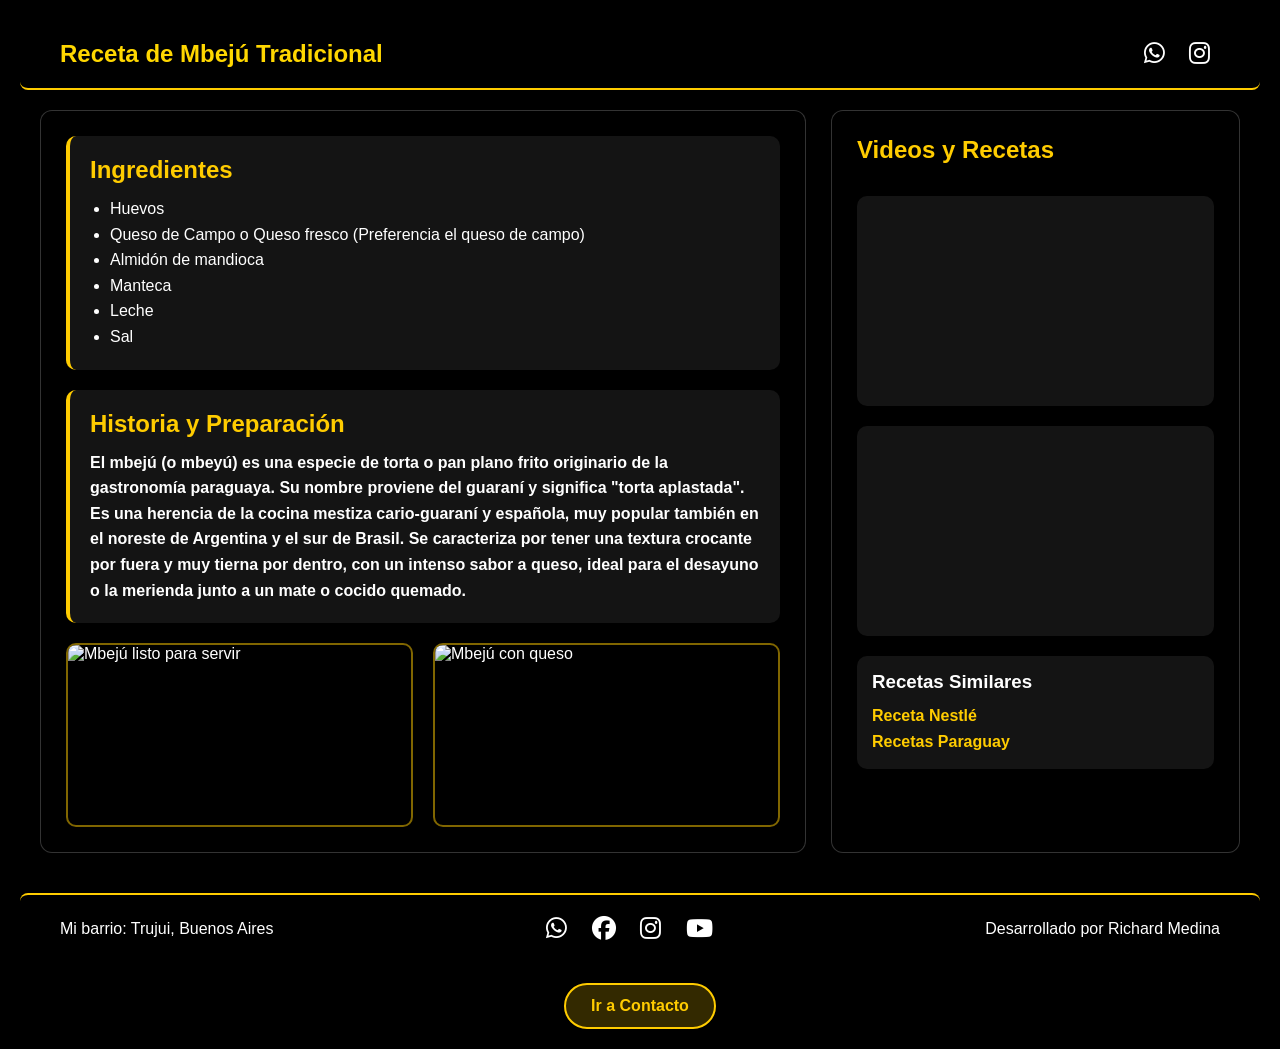
==== index.html @ 2103de2b "Add files via upload" ====
<!DOCTYPE html>
<html lang="es">
<head> 
    <meta charset="UTF-8">
    <title>mbeju</title>
    <link rel="stylesheet" href="index.css">
    <!-- Librería de íconos para los logos de redes sociales -->
    <link rel="stylesheet" href="https://cdnjs.cloudflare.com/ajax/libs/font-awesome/6.5.1/css/all.min.css">
</head>
<body>

    <!-- Video de fondo (opcional si ya lo tenías) -->
    <video autoplay muted loop id="video-fondo">
        <source src="viaje-espacial.mp4" type="video/mp4">
        Tu navegador no soporta videos de fondo.
    </video>

    <!-- Header -->
    <header>
        <h1>Receta de Mbejú Tradicional</h1>
        <div class="redes-container">
            <a href="https://wa.me/TUNUMERO" target="_blank" rel="noopener noreferrer">
                <i class="fa-brands fa-whatsapp"></i>
            </a>
            <a href="https://www.instagram.com/" target="_blank" rel="noopener noreferrer">
                <i class="fa-brands fa-instagram"></i>
            </a>
        </div>
    </header>

    <!-- CONTENEDOR PRINCIPAL (Maquetación en dos columnas: Section y Aside) -->
    <main class="contenedor-principal">
        
        <!-- COLUMNA IZQUIERDA (SECTION) -->
        <section class="contenido-receta">
            
            <div class="ingredientes">
                <h2>Ingredientes</h2>
                <ul>  
                    <li>Huevos</li>
                    <li>Queso de Campo o Queso fresco (Preferencia el queso de campo)</li>
                    <li>Almidón de mandioca</li>
                    <li>Manteca</li>
                    <li>Leche</li>
                    <li>Sal</li>
                </ul>
            </div>

            <div class="preparacion">
                <h2>Historia y Preparación</h2>
                <p><strong>El mbejú (o mbeyú) es una especie de torta o pan plano frito originario de la gastronomía paraguaya. Su nombre proviene del guaraní y significa "torta aplastada". Es una herencia de la cocina mestiza cario-guaraní y española, muy popular también en el noreste de Argentina y el sur de Brasil. Se caracteriza por tener una textura crocante por fuera y muy tierna por dentro, con un intenso sabor a queso, ideal para el desayuno o la merienda junto a un mate o cocido quemado.</strong></p>
            </div>

            <div class="galeria-fotos">
                <div class="foto">
                    <img src="https://upload.wikimedia.org/wikipedia/commons/thumb/3/3c/Mbeju_paraguayo.jpg/640px-Mbeju_paraguayo.jpg" alt="Mbejú listo para servir">
                </div>
                <div class="foto">
                    <img src="https://www.recetasparaguay.com/base/stock/Recipe/21-image/21-image_web.jpg" alt="Mbejú con queso">
                </div>
            </div>

        </section>

        <!-- COLUMNA DERECHA (ASIDE) -->
        <aside class="barra-lateral">
            <h2>Videos y Recetas</h2>
            
            <div class="videos">
                <iframe src="https://www.youtube.com/embed/nB6UJUjea5Q?si=dw8Bte-jkmdcUxr8" title="Receta Mbejú" frameborder="0" allowfullscreen></iframe>
            </div>

            <div class="videos">
                <iframe src="https://www.google.com/maps/embed?pb=!1m18!1m12!1m3!1d210142.9764494015!2d-58.55787512187503!3d-34.61720719999999!2m3!1f0!2f0!3f0!3m2!1i1024!2i768!4f13.1!3m3!1m2!1s0x95bccb2bb207d41f%3A0xf940a8015ef0ab0d!2zTWJlecO6IENhZsOp!5e0!3m2!1ses-419!2sar!4v1790853469568!5m2!1ses-419!2sar" style="border:0;" allowfullscreen="" loading="lazy"></iframe>
            </div>

            <div class="videos">
                <h3>Recetas Similares</h3>
                <ul>
                    <li><a href="https://www.recetasnestle.com.ar/recetas/mbeju" target="_blank" rel="noopener noreferrer">Receta Nestlé</a></li>
                    <li><a href="https://www.recetasparaguay.com/articulos/leyenda-y-variedades-del-mbeju-una-tradicion-paraguaya" target="_blank" rel="noopener noreferrer">Recetas Paraguay</a></li>
                </ul>
            </div>
        </aside>

    </main>

    <!-- FOOTER -->
    <footer class="mi-footer">
        <div class="footer-mapa">
            <p>Mi barrio: Trujui, Buenos Aires</p>
        </div>
        <div class="footer-redes">
            <a href="https://wa.me/5491123698267" target="_blank" rel="noopener noreferrer">
                <i class="fa-brands fa-whatsapp"></i>
            </a>
            <a href="https://https://www.facebook.com/share/1Fbz6HufD3/" target="_blank" rel="noopener noreferrer">
                <i class="fa-brands fa-facebook"></i>
            </a>
            <a href="https://https://www.instagram.com/richard000711?obrf=aTVsbjU5Zm1kdGUw" target="_blank" rel="noopener noreferrer">
                <i class="fa-brands fa-instagram"></i>
            </a>
            <a href="https://www.youtube.com/" target="_blank" rel="noopener noreferrer">
                <i class="fa-brands fa-youtube"></i>
            </a>
        </div>
        <div class="footer-info">
            <p>Desarrollado por Richard Medina</p>
        </div>
    </footer>

    <div style="text-align: center; margin: 20px;">
        <a href="contactos.html" style="color: #ffcc00; text-decoration: none; font-weight: bold;">Ir a Contacto</a>
    </div>

</body>
</html>
---- index.css ----
/* --- ESTILOS GENERALES Y MODELO DE CAJAS --- */
* {
    box-sizing: border-box;
    margin: 0;
    padding: 0;
}

body {
    font-family: Arial, sans-serif;
    color: #ffffff; 
    background-color: #000; 
    margin: 20px;
}

/* --- VIDEO DE FONDO --- */
#video-fondo {
    position: fixed;
    right: 0;
    bottom: 0;
    min-width: 100%;
    min-height: 100%;
    z-index: -1; 
    object-fit: cover; 
}

/* --- ENCABEZADOS Y TEXTOS --- */
h1 {
    color: #ffd700; 
    cursor: pointer;
    transition: all 0.3s ease; 
    font-size: 24px;
}

h1:hover {
    color: #ffffff; 
    opacity: 0.8;   
    text-shadow: 0 0 10px rgba(255, 255, 255, 0.8); 
}

h2 {
    color: #ffcc00;
    margin-bottom: 12px;
}

ul, ol {
    line-height: 1.6;
}

a {
    color: #16a085;             
    text-decoration: none;      
    font-weight: bold;
    transition: color 0.3s ease;
}

a:hover {
    color: #e67e22;
    text-decoration: underline;
}

/* --- HEADER --- */
header {
    display: flex;
    justify-content: space-between;
    align-items: center;
    padding: 20px 40px;
    background-color: rgba(0, 0, 0, 0.7);
    border-bottom: 2px solid #ffcc00;
    border-radius: 8px;
    margin-bottom: 20px;
}

/* --- REDES SOCIALES --- */
.redes-container a, .footer-redes a {
    color: white;
    font-size: 24px;
    margin: 0 10px;
    text-decoration: none;
    transition: transform 0.3s ease, color 0.3s ease;
    display: inline-block;
}

.redes-container a:hover, .footer-redes a:hover {
    color: #ffcc00;
    transform: scale(1.2);
}

/* --- MAQUETACIÓN PRINCIPAL (SECTION + ASIDE) --- */
.contenedor-principal {
    display: flex;
    gap: 25px;
    max-width: 1200px;
    margin: 0 auto 30px auto;
}

/* Columna Izquierda (Section) */
.contenido-receta {
    flex: 2;
    display: flex;
    flex-direction: column;
    gap: 20px;
    background-color: rgba(0, 0, 0, 0.5);
    backdrop-filter: blur(6px); /* Efecto vidrio esmerilado */
    padding: 25px;
    border-radius: 12px;
    border: 1px solid rgba(255, 255, 255, 0.2);
}

.ingredientes, .preparacion {
    background-color: rgba(255, 255, 255, 0.08);
    padding: 20px;
    border-radius: 10px;
    border-left: 4px solid #ffcc00;
    transition: transform 0.3s ease, background-color 0.3s ease;
}

.ingredientes:hover, .preparacion:hover {
    transform: translateY(-5px);
    background-color: rgba(255, 255, 255, 0.14);
}

.ingredientes ul {
    padding-left: 20px;
}

.preparacion p {
    line-height: 1.6;
}

/* Galería de fotos dentro de la receta */
.galeria-fotos {
    display: flex;
    gap: 20px;
}

.foto {
    flex: 1;
    overflow: hidden;
    border-radius: 10px;
    border: 2px solid rgba(255, 204, 0, 0.5);
}

.foto img {
    width: 100%;
    height: 180px;
    object-fit: cover;
    display: block;
    transition: transform 0.4s ease;
}

.foto:hover img {
    transform: scale(1.08);
}

/* Columna Derecha (Aside) */
.barra-lateral {
    flex: 1;
    display: flex;
    flex-direction: column;
    gap: 20px;
    background-color: rgba(0, 0, 0, 0.5);
    backdrop-filter: blur(6px);
    padding: 25px;
    border-radius: 12px;
    border: 1px solid rgba(255, 255, 255, 0.2);
}

.videos {
    background-color: rgba(255, 255, 255, 0.08);
    padding: 15px;
    border-radius: 10px;
    transition: transform 0.3s ease, box-shadow 0.3s ease;
}

.videos:hover {
    transform: scale(1.02);
    box-shadow: 0 0 15px rgba(255, 204, 0, 0.4);
}

.videos iframe {
    width: 100%;
    height: 180px;
    border-radius: 8px;
    display: block;
    border: none;
}

.videos ul {
    list-style: none;
    margin-top: 10px;
    padding: 0;
}

.videos a {
    color: #ffcc00;
}

/* --- FOOTER --- */
.mi-footer {
    display: flex;
    justify-content: space-between;
    align-items: center;
    padding: 20px 40px;
    background-color: rgba(0, 0, 0, 0.85);
    border-top: 2px solid #ffcc00;
    border-radius: 8px;
    margin-top: 40px;
}

/* --- RESPONSIVE PARA CELULARES --- */
@media (max-width: 768px) {
    .contenedor-principal, .galeria-fotos, header, .mi-footer {
        flex-direction: column;
        text-align: center;
        gap: 15px;
    }
}
/* --- ANIMACIONES Y EFECTOS GRACIOSOS (@keyframes) --- */

/* 1. Animación de giro infinito tipo ventilador */
@keyframes giro-infinito {
    0% {
        transform: rotate(0deg) scale(1.3);
    }
    100% {
        transform: rotate(360deg) scale(1.3);
    }
}

/* 2. Animación de temblor / susto */
@keyframes temblor-loco {
    0%, 100% { transform: translate(0, 0) rotate(0deg); }
    25% { transform: translate(-5px, 2px) rotate(-2deg); }
    50% { transform: translate(5px, -2px) rotate(2deg); }
    75% { transform: translate(-3px, -3px) rotate(-1deg); }
}

/* 3. Animación de rebote elástico */
@keyframes salto-gracioso {
    0%, 100% { transform: translateY(0) scale(1); }
    40% { transform: translateY(-20px) scale(1.05, 0.95); }
    60% { transform: translateY(5px) scale(0.95, 1.05); }
    80% { transform: translateY(-8px) scale(1); }
}

/* --- APLICANDO LOS EFECTOS --- */

/* Redes sociales girando sin parar mientras tengas el mouse encima */
.redes-container a:hover i, .footer-redes a:hover i {
    animation: giro-infinito 0.6s linear infinite;
    color: #ffcc00;
    filter: drop-shadow(0 0 10px #ffcc00);
}

/* El título h1 "se escapa" hacia la derecha cuando intentas tocarlo */
header h1 {
    transition: transform 0.3s cubic-bezier(0.68, -0.55, 0.27, 1.55), color 0.3s ease;
}

header h1:hover {
    transform: translateX(60px) rotate(3deg);
    color: #ff4444;
    text-shadow: 0 0 15px rgba(255, 68, 68, 0.8);
}

/* Los ingredientes tiemblan como si tuvieran frío en el espacio */
.ingredientes li {
    transition: color 0.2s ease;
    cursor: pointer;
}

.ingredientes li:hover {
    animation: temblor-loco 0.3s infinite;
    color: #ffcc00;
    font-weight: bold;
}

/* Las fotos de mbejú pegan un salto tipo gelatina al pasarles el cursor */
.foto:hover {
    animation: salto-gracioso 0.6s ease;
    border-color: #ffcc00;
    box-shadow: 0 10px 25px rgba(255, 204, 0, 0.5);
}

/* El botón de contacto intenta esquivar un poco hacia arriba y cambia de color */
a[href="contactos.html"] {
    display: inline-block;
    background-color: rgba(255, 204, 0, 0.2);
    border: 2px solid #ffcc00;
    padding: 12px 25px;
    border-radius: 30px;
    color: #ffd700;
    font-weight: bold;
    text-decoration: none;
    transition: all 0.25s cubic-bezier(0.175, 0.885, 0.32, 1.275);
}

a[href="contactos.html"]:hover {
    transform: translate(35px, -15px) rotate(-6deg) scale(1.1);
    background-color: #ff4444;
    border-color: #ffffff;
    color: #ffffff;
    box-shadow: 0 10px 20px rgba(255, 68, 68, 0.6);
}
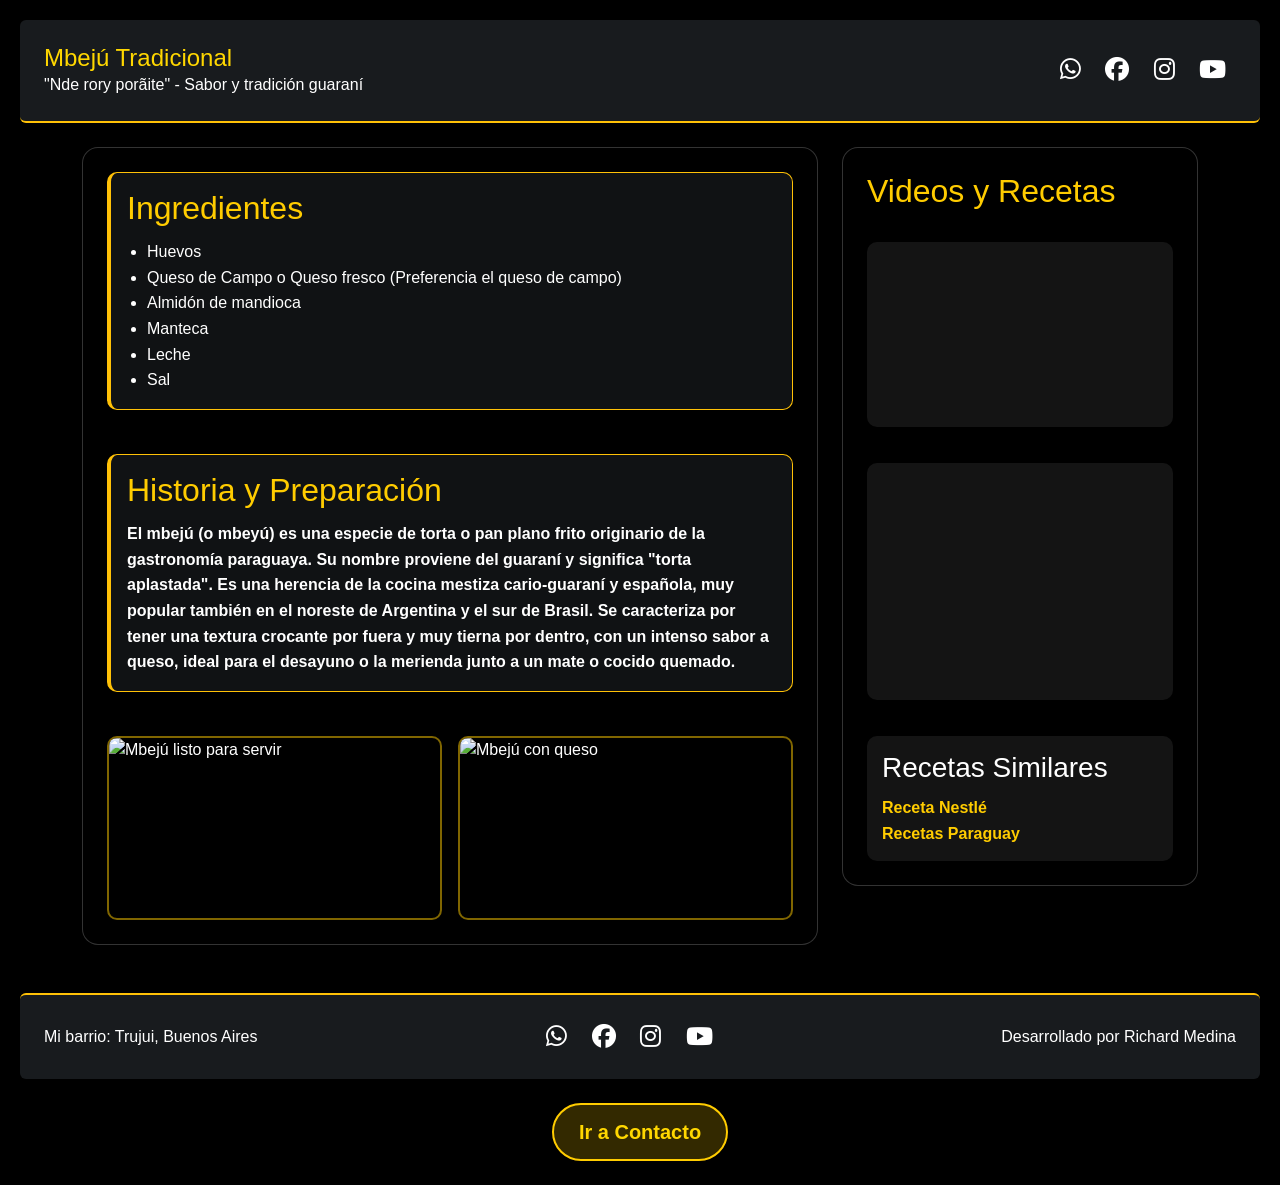
==== commit 2a2c8573: "Add files via upload" ====
--- a/index.html
+++ b/index.html
@@ -2,116 +2,137 @@
 <html lang="es">
 <head> 
     <meta charset="UTF-8">
-    <title>mbeju</title>
+    <meta name="viewport" content="width=device-width, initial-scale=1.0">
+    <title>Mbejú Tradicional - Bootstrap</title>
+    
+    <!-- 1. CSS de Bootstrap -->
+    <link href="https://cdn.jsdelivr.net/npm/bootstrap@5.3.3/dist/css/bootstrap.min.css" rel="stylesheet">
+    
+    <!-- Font Awesome (Redes Sociales) -->
+    <link rel="stylesheet" href="https://cdnjs.cloudflare.com/ajax/libs/font-awesome/6.5.1/css/all.min.css">
+    
+    <!-- Google Fonts (Estilo cultural) -->
+    <link href="https://fonts.googleapis.com/css2?family=Yatra+One&display=swap" rel="stylesheet">
+    
+    <!-- Tu CSS personalizado (siempre va al final para pisar estilos de Bootstrap) -->
     <link rel="stylesheet" href="index.css">
-    <!-- Librería de íconos para los logos de redes sociales -->
-    <link rel="stylesheet" href="https://cdnjs.cloudflare.com/ajax/libs/font-awesome/6.5.1/css/all.min.css">
 </head>
-<body>
+<body class="text-white">
 
-    <!-- Video de fondo (opcional si ya lo tenías) -->
+    <!-- Video de fondo espacial -->
     <video autoplay muted loop id="video-fondo">
         <source src="viaje-espacial.mp4" type="video/mp4">
-        Tu navegador no soporta videos de fondo.
     </video>
 
-    <!-- Header -->
-    <header>
-        <h1>Receta de Mbejú Tradicional</h1>
-        <div class="redes-container">
-            <a href="https://wa.me/TUNUMERO" target="_blank" rel="noopener noreferrer">
-                <i class="fa-brands fa-whatsapp"></i>
-            </a>
-            <a href="https://www.instagram.com/" target="_blank" rel="noopener noreferrer">
-                <i class="fa-brands fa-instagram"></i>
-            </a>
+    <!-- HEADER con clases de Bootstrap (d-flex, justify-content-between, p-4) -->
+    <header class="d-flex flex-column flex-md-row justify-content-between align-items-center p-4 mb-4 bg-dark bg-opacity-75 border-bottom border-warning border-2 rounded">
+        <div class="titulo-container text-center text-md-start">
+            <h1 class="m-0">Mbejú Tradicional</h1>
+            <p class="subtitulo-guaraní m-0">"Nde rory porãite" - Sabor y tradición guaraní</p>
+        </div>
+
+        <div class="redes-container mt-3 mt-md-0">
+            <a href="https://wa.me/TUNUMERO" target="_blank" rel="noopener noreferrer"><i class="fa-brands fa-whatsapp"></i></a>
+            <a href="https://www.facebook.com/" target="_blank" rel="noopener noreferrer"><i class="fa-brands fa-facebook"></i></a>
+            <a href="https://www.instagram.com/" target="_blank" rel="noopener noreferrer"><i class="fa-brands fa-instagram"></i></a>
+            <a href="https://www.youtube.com/" target="_blank" rel="noopener noreferrer"><i class="fa-brands fa-youtube"></i></a>
         </div>
     </header>
 
-    <!-- CONTENEDOR PRINCIPAL (Maquetación en dos columnas: Section y Aside) -->
-    <main class="contenedor-principal">
-        
-        <!-- COLUMNA IZQUIERDA (SECTION) -->
-        <section class="contenido-receta">
+    <!-- CONTENEDOR PRINCIPAL CON GRILLA DE BOOTSTRAP (container + row) -->
+    <main class="container my-4">
+        <div class="row g-4">
             
-            <div class="ingredientes">
-                <h2>Ingredientes</h2>
-                <ul>  
-                    <li>Huevos</li>
-                    <li>Queso de Campo o Queso fresco (Preferencia el queso de campo)</li>
-                    <li>Almidón de mandioca</li>
-                    <li>Manteca</li>
-                    <li>Leche</li>
-                    <li>Sal</li>
-                </ul>
-            </div>
+            <!-- COLUMNA IZQUIERDA: SECTION (8 de 12 columnas en PC) -->
+            <section class="col-lg-8">
+                <div class="contenido-receta p-4 rounded-4">
+                    
+                    <!-- Tarjeta de Ingredientes -->
+                    <div class="ingredientes card bg-dark bg-opacity-50 text-white border-warning mb-4 p-3">
+                        <h2>Ingredientes</h2>
+                        <ul class="mb-0">  
+                            <li>Huevos</li>
+                            <li>Queso de Campo o Queso fresco (Preferencia el queso de campo)</li>
+                            <li>Almidón de mandioca</li>
+                            <li>Manteca</li>
+                            <li>Leche</li>
+                            <li>Sal</li>
+                        </ul>
+                    </div>
 
-            <div class="preparacion">
-                <h2>Historia y Preparación</h2>
-                <p><strong>El mbejú (o mbeyú) es una especie de torta o pan plano frito originario de la gastronomía paraguaya. Su nombre proviene del guaraní y significa "torta aplastada". Es una herencia de la cocina mestiza cario-guaraní y española, muy popular también en el noreste de Argentina y el sur de Brasil. Se caracteriza por tener una textura crocante por fuera y muy tierna por dentro, con un intenso sabor a queso, ideal para el desayuno o la merienda junto a un mate o cocido quemado.</strong></p>
-            </div>
+                    <!-- Tarjeta de Preparación -->
+                    <div class="preparacion card bg-dark bg-opacity-50 text-white border-warning mb-4 p-3">
+                        <h2>Historia y Preparación</h2>
+                        <p class="mb-0"><strong>El mbejú (o mbeyú) es una especie de torta o pan plano frito originario de la gastronomía paraguaya. Su nombre proviene del guaraní y significa "torta aplastada". Es una herencia de la cocina mestiza cario-guaraní y española, muy popular también en el noreste de Argentina y el sur de Brasil. Se caracteriza por tener una textura crocante por fuera y muy tierna por dentro, con un intenso sabor a queso, ideal para el desayuno o la merienda junto a un mate o cocido quemado.</strong></p>
+                    </div>
 
-            <div class="galeria-fotos">
-                <div class="foto">
-                    <img src="https://upload.wikimedia.org/wikipedia/commons/thumb/3/3c/Mbeju_paraguayo.jpg/640px-Mbeju_paraguayo.jpg" alt="Mbejú listo para servir">
+                    <!-- Galería de 2 fotos usando row y col-md-6 de Bootstrap -->
+                    <div class="row g-3">
+                        <div class="col-md-6">
+                            <div class="foto">
+                                <img src="https://upload.wikimedia.org/wikipedia/commons/thumb/3/3c/Mbeju_paraguayo.jpg/640px-Mbeju_paraguayo.jpg" class="img-fluid" alt="Mbejú listo para servir">
+                            </div>
+                        </div>
+                        <div class="col-md-6">
+                            <div class="foto">
+                                <img src="https://www.recetasparaguay.com/base/stock/Recipe/21-image/21-image_web.jpg" class="img-fluid" alt="Mbejú con queso">
+                            </div>
+                        </div>
+                    </div>
+
                 </div>
-                <div class="foto">
-                    <img src="https://www.recetasparaguay.com/base/stock/Recipe/21-image/21-image_web.jpg" alt="Mbejú con queso">
+            </section>
+
+            <!-- COLUMNA DERECHA: ASIDE (4 de 12 columnas en PC) -->
+            <aside class="col-lg-4">
+                <div class="barra-lateral p-4 rounded-4">
+                    <h2>Videos y Recetas</h2>
+                    
+                    <!-- Video de YouTube responsivo con ratio-16x9 de Bootstrap -->
+                    <div class="videos mb-3">
+                        <div class="ratio ratio-16x9">
+                            <iframe src="https://www.youtube.com/embed/nB6UJUjea5Q?si=dw8Bte-jkmdcUxr8" title="Receta Mbejú" allowfullscreen></iframe>
+                        </div>
+                    </div>
+
+                    <!-- Mapa responsivo con ratio-4x3 de Bootstrap -->
+                    <div class="videos mb-3">
+                        <div class="ratio ratio-4x3">
+                            <iframe src="https://www.google.com/maps/embed?pb=!1m18!1m12!1m3!1d210142.9764494015!2d-58.55787512187503!3d-34.61720719999999!2m3!1f0!2f0!3f0!3m2!1i1024!2i768!4f13.1!3m3!1m2!1s0x95bccb2bb207d41f%3A0xf940a8015ef0ab0d!2zTWJlecO6IENhZsOp!5e0!3m2!1ses-419!2sar!4v1790853469568!5m2!1ses-419!2sar" loading="lazy"></iframe>
+                        </div>
+                    </div>
+
+                    <div class="videos">
+                        <h3>Recetas Similares</h3>
+                        <ul class="list-unstyled mb-0">
+                            <li><a href="https://www.recetasnestle.com.ar/recetas/mbeju" target="_blank" rel="noopener noreferrer">Receta Nestlé</a></li>
+                            <li><a href="https://www.recetasparaguay.com/articulos/leyenda-y-variedades-del-mbeju-una-tradicion-paraguaya" target="_blank" rel="noopener noreferrer">Recetas Paraguay</a></li>
+                        </ul>
+                    </div>
                 </div>
-            </div>
+            </aside>
 
-        </section>
-
-        <!-- COLUMNA DERECHA (ASIDE) -->
-        <aside class="barra-lateral">
-            <h2>Videos y Recetas</h2>
-            
-            <div class="videos">
-                <iframe src="https://www.youtube.com/embed/nB6UJUjea5Q?si=dw8Bte-jkmdcUxr8" title="Receta Mbejú" frameborder="0" allowfullscreen></iframe>
-            </div>
-
-            <div class="videos">
-                <iframe src="https://www.google.com/maps/embed?pb=!1m18!1m12!1m3!1d210142.9764494015!2d-58.55787512187503!3d-34.61720719999999!2m3!1f0!2f0!3f0!3m2!1i1024!2i768!4f13.1!3m3!1m2!1s0x95bccb2bb207d41f%3A0xf940a8015ef0ab0d!2zTWJlecO6IENhZsOp!5e0!3m2!1ses-419!2sar!4v1790853469568!5m2!1ses-419!2sar" style="border:0;" allowfullscreen="" loading="lazy"></iframe>
-            </div>
-
-            <div class="videos">
-                <h3>Recetas Similares</h3>
-                <ul>
-                    <li><a href="https://www.recetasnestle.com.ar/recetas/mbeju" target="_blank" rel="noopener noreferrer">Receta Nestlé</a></li>
-                    <li><a href="https://www.recetasparaguay.com/articulos/leyenda-y-variedades-del-mbeju-una-tradicion-paraguaya" target="_blank" rel="noopener noreferrer">Recetas Paraguay</a></li>
-                </ul>
-            </div>
-        </aside>
-
+        </div>
     </main>
 
-    <!-- FOOTER -->
-    <footer class="mi-footer">
-        <div class="footer-mapa">
-            <p>Mi barrio: Trujui, Buenos Aires</p>
+    <!-- FOOTER con Flexbox de Bootstrap -->
+    <footer class="mi-footer d-flex flex-column flex-md-row justify-content-between align-items-center p-4 mt-5 bg-dark bg-opacity-75 border-top border-warning border-2 rounded">
+        <p class="m-0">Mi barrio: Trujui, Buenos Aires</p>
+        <div class="footer-redes my-2 my-md-0">
+            <a href="https://wa.me/TUNUMERO" target="_blank" rel="noopener noreferrer"><i class="fa-brands fa-whatsapp"></i></a>
+            <a href="https://www.facebook.com/" target="_blank" rel="noopener noreferrer"><i class="fa-brands fa-facebook"></i></a>
+            <a href="https://www.instagram.com/" target="_blank" rel="noopener noreferrer"><i class="fa-brands fa-instagram"></i></a>
+            <a href="https://www.youtube.com/" target="_blank" rel="noopener noreferrer"><i class="fa-brands fa-youtube"></i></a>
         </div>
-        <div class="footer-redes">
-            <a href="https://wa.me/5491123698267" target="_blank" rel="noopener noreferrer">
-                <i class="fa-brands fa-whatsapp"></i>
-            </a>
-            <a href="https://https://www.facebook.com/share/1Fbz6HufD3/" target="_blank" rel="noopener noreferrer">
-                <i class="fa-brands fa-facebook"></i>
-            </a>
-            <a href="https://https://www.instagram.com/richard000711?obrf=aTVsbjU5Zm1kdGUw" target="_blank" rel="noopener noreferrer">
-                <i class="fa-brands fa-instagram"></i>
-            </a>
-            <a href="https://www.youtube.com/" target="_blank" rel="noopener noreferrer">
-                <i class="fa-brands fa-youtube"></i>
-            </a>
-        </div>
-        <div class="footer-info">
-            <p>Desarrollado por Richard Medina</p>
-        </div>
+        <p class="m-0">Desarrollado por Richard Medina</p>
     </footer>
 
-    <div style="text-align: center; margin: 20px;">
-        <a href="contactos.html" style="color: #ffcc00; text-decoration: none; font-weight: bold;">Ir a Contacto</a>
+    <!-- Botón de contacto con clase btn de Bootstrap + tu efecto rebelde -->
+    <div class="text-center my-4">
+        <a href="contactos.html" class="btn btn-outline-warning btn-lg rounded-pill">Ir a Contacto</a>
     </div>
 
+    <!-- 2. JS de Bootstrap (siempre al final del body) -->
+    <script src="https://cdn.jsdelivr.net/npm/bootstrap@5.3.3/dist/js/bootstrap.bundle.min.js"></script>
 </body>
 </html>
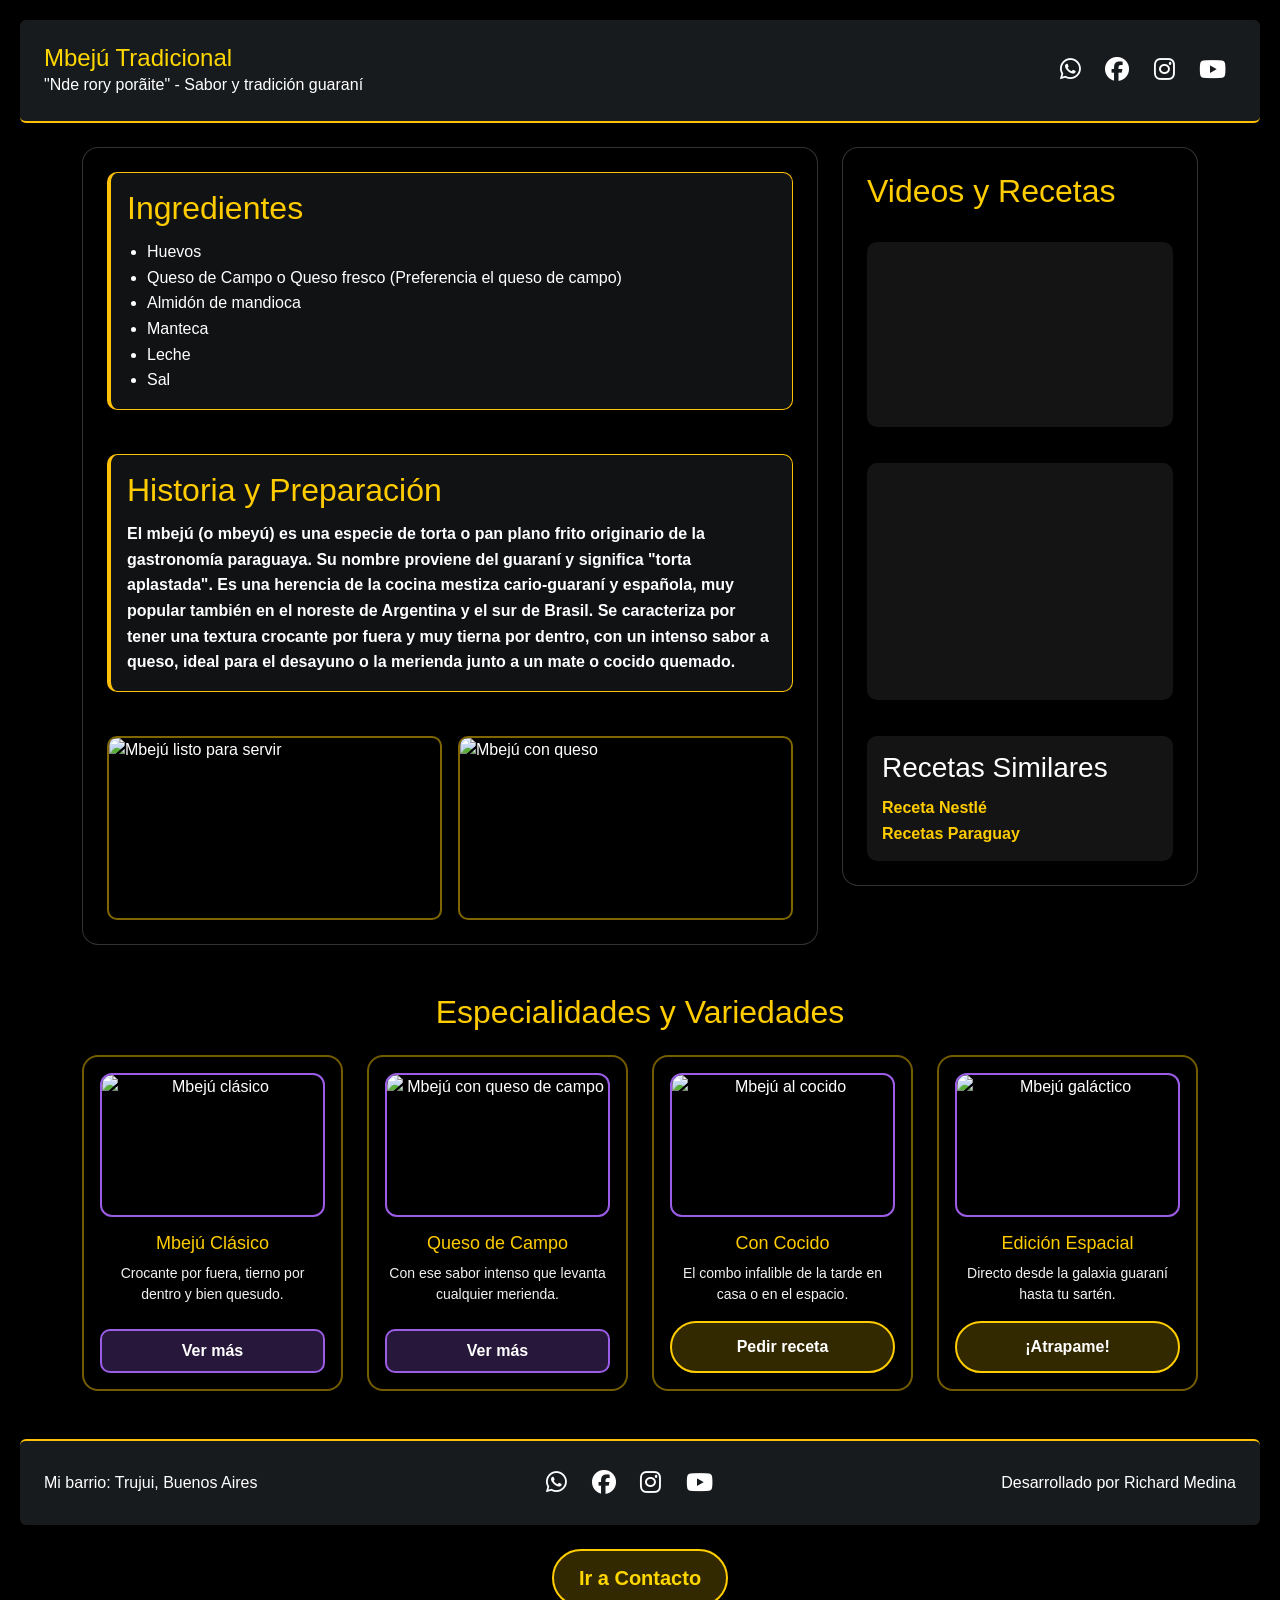
==== commit f1c63959: "Add files via upload" ====
--- a/index.html
+++ b/index.html
@@ -114,7 +114,69 @@
 
         </div>
     </main>
-
+<!-- NUEVA SECCIÓN: 4 TARJETAS RESPONSIVAS (4 en PC / 2x2 en Tablet / 1 en Celu) -->
+<section class="container my-5">
+    <h2 class="text-center mb-4">Especialidades y Variedades</h2>
+    <div class="row g-4">
+
+        <!-- Tarjeta 1 -->
+        <div class="col-12 col-md-6 col-lg-3">
+            <div class="tarjeta-responsive h-100 d-flex flex-column justify-content-between p-3 rounded-4">
+                <div>
+                    <div class="img-tarjeta mb-3">
+                        <img src="https://upload.wikimedia.org/wikipedia/commons/thumb/3/3c/Mbeju_paraguayo.jpg/640px-Mbeju_paraguayo.jpg" alt="Mbejú clásico">
+                    </div>
+                    <h3>Mbejú Clásico</h3>
+                    <p>Crocante por fuera, tierno por dentro y bien quesudo.</p>
+                </div>
+                <a href="#ingredientes" class="btn-tarjeta mt-3">Ver más</a>
+            </div>
+        </div>
+
+        <!-- Tarjeta 2 -->
+        <div class="col-12 col-md-6 col-lg-3">
+            <div class="tarjeta-responsive h-100 d-flex flex-column justify-content-between p-3 rounded-4">
+                <div>
+                    <div class="img-tarjeta mb-3">
+                        <img src="https://upload.wikimedia.org/wikipedia/commons/thumb/3/3c/Mbeju_paraguayo.jpg/640px-Mbeju_paraguayo.jpg" alt="Mbejú con queso de campo">
+                    </div>
+                    <h3>Queso de Campo</h3>
+                    <p>Con ese sabor intenso que levanta cualquier merienda.</p>
+                </div>
+                <a href="#preparacion" class="btn-tarjeta mt-3">Ver más</a>
+            </div>
+        </div>
+
+        <!-- Tarjeta 3 -->
+        <div class="col-12 col-md-6 col-lg-3">
+            <div class="tarjeta-responsive h-100 d-flex flex-column justify-content-between p-3 rounded-4">
+                <div>
+                    <div class="img-tarjeta mb-3">
+                        <img src="https://upload.wikimedia.org/wikipedia/commons/thumb/3/3c/Mbeju_paraguayo.jpg/640px-Mbeju_paraguayo.jpg" alt="Mbejú al cocido">
+                    </div>
+                    <h3>Con Cocido</h3>
+                    <p>El combo infalible de la tarde en casa o en el espacio.</p>
+                </div>
+                <a href="contactos.html" class="btn-tarjeta mt-3">Pedir receta</a>
+            </div>
+        </div>
+
+        <!-- Tarjeta 4 -->
+        <div class="col-12 col-md-6 col-lg-3">
+            <div class="tarjeta-responsive h-100 d-flex flex-column justify-content-between p-3 rounded-4">
+                <div>
+                    <div class="img-tarjeta mb-3">
+                        <img src="https://upload.wikimedia.org/wikipedia/commons/thumb/3/3c/Mbeju_paraguayo.jpg/640px-Mbeju_paraguayo.jpg" alt="Mbejú galáctico">
+                    </div>
+                    <h3>Edición Espacial</h3>
+                    <p>Directo desde la galaxia guaraní hasta tu sartén.</p>
+                </div>
+                <a href="contactos.html" class="btn-tarjeta mt-3">¡Atrapame!</a>
+            </div>
+        </div>
+
+    </div>
+</section>
     <!-- FOOTER con Flexbox de Bootstrap -->
     <footer class="mi-footer d-flex flex-column flex-md-row justify-content-between align-items-center p-4 mt-5 bg-dark bg-opacity-75 border-top border-warning border-2 rounded">
         <p class="m-0">Mi barrio: Trujui, Buenos Aires</p>
--- a/index.css
+++ b/index.css
@@ -301,4 +301,219 @@
     border-color: #ffffff;
     color: #ffffff;
     box-shadow: 0 10px 20px rgba(255, 68, 68, 0.6);
+}
+/* --- EFECTOS GRACIOSOS EN CONTACTO --- */
+
+.redes-contacto {
+    display: flex;
+    gap: 25px;
+    margin-top: 30px;
+}
+
+.redes-contacto a {
+    display: inline-block;
+    transition: transform 0.25s cubic-bezier(0.68, -0.55, 0.27, 1.55);
+}
+
+.redes-contacto a img {
+    border-radius: 12px;
+    transition: transform 0.3s ease, box-shadow 0.3s ease;
+}
+
+/* Cada red social hace una payasada distinta al pasarle el mouse */
+.redes-contacto a:nth-child(1):hover {
+    transform: translateY(-18px) rotate(-15deg) scale(1.25);
+}
+
+.redes-contacto a:nth-child(2):hover {
+    transform: translateX(20px) rotate(360deg) scale(1.2);
+}
+
+.redes-contacto a:nth-child(3):hover {
+    transform: translate(-15px, 15px) rotate(15deg) scale(1.25);
+}
+
+.redes-contacto a:hover img {
+    box-shadow: 0 0 18px rgba(255, 204, 0, 0.85);
+}
+
+/* El "Volver al Inicio" se hace el difícil y se corre un toque */
+a[href="index.html"] {
+    display: inline-block;
+    padding: 8px 16px;
+    border-radius: 20px;
+    transition: transform 0.25s ease, background-color 0.25s ease, color 0.25s ease;
+}
+
+a[href="index.html"]:hover {
+    transform: translateX(25px) rotate(-3deg);
+    background-color: #ffcc00;
+    color: #000000;
+    text-decoration: none;
+}
+/* --- FONDO ANIMADO Y MINIJUEGO DE CONTACTO --- */
+.fondo-contacto {
+    margin: 0;
+    min-height: 100vh;
+    overflow: hidden;
+    background: linear-gradient(-45deg, #1a0033, #3d0066, #00334d, #4d1a00);
+    background-size: 400% 400%;
+    animation: fondo-psicodelico 10s ease infinite;
+    display: flex;
+    flex-direction: column;
+    align-items: center;
+    padding-top: 40px;
+}
+
+@keyframes fondo-psicodelico {
+    0% { background-position: 0% 50%; }
+    50% { background-position: 100% 50%; }
+    100% { background-position: 0% 50%; }
+}
+
+.contenedor-juego {
+    background-color: rgba(0, 0, 0, 0.55);
+    padding: 25px 40px;
+    border-radius: 20px;
+    border: 2px solid #ffcc00;
+    text-align: center;
+    z-index: 1;
+}
+
+.icono-fugitivo {
+    position: fixed !important;
+    z-index: 999 !important;
+    transition: left 0.45s ease-out, top 0.20s ease-out, transform 0.2s ease-out;
+    cursor: pointer;
+    display: inline-block;
+}
+
+.icono-fugitivo img {
+    border-radius: 15px;
+    box-shadow: 0 0 20px rgba(255, 204, 0, 0.7);
+    pointer-events: none;
+}
+/* --- DIÁLOGO DE FELICITACIÓN AL ATRAPAR --- */
+.dialogo-captura {
+    position: fixed;
+    top: 50%;
+    left: 50%;
+    transform: translate(-50%, -50%);
+    z-index: 2000;
+    width: min(90vw, 440px);
+    background-color: rgba(15, 10, 30, 0.94);
+    backdrop-filter: blur(10px);
+    border: 2px solid #ffcc00;
+    border-radius: 20px;
+    padding: 25px;
+    text-align: center;
+    box-shadow: 0 0 30px rgba(255, 204, 0, 0.45);
+}
+
+.dialogo-captura h2 {
+    margin-bottom: 10px;
+    font-size: 22px;
+}
+
+.tiempo-badge {
+    display: inline-block;
+    margin-top: 12px;
+    padding: 4px 12px;
+    border-radius: 999px;
+    background-color: rgba(255, 204, 0, 0.18);
+    color: #ffd700;
+    font-weight: bold;
+    font-size: 14px;
+}
+
+.acciones-dialogo {
+    display: flex;
+    justify-content: center;
+    gap: 12px;
+    margin-top: 20px;
+    flex-wrap: wrap;
+}
+
+.btn-ir-red {
+    background-color: #ffcc00;
+    color: #000000 !important;
+    padding: 10px 18px;
+    border-radius: 999px;
+    text-decoration: none !important;
+}
+
+.btn-seguir {
+    background-color: transparent;
+    color: #ffffff;
+    border: 1px solid #ffcc00;
+    padding: 10px 18px;
+    border-radius: 999px;
+    font-weight: bold;
+    cursor: pointer;
+}
+
+.btn-seguir:hover {
+    background-color: rgba(255, 255, 255, 0.12);
+}
+/* --- TARJETAS RESPONSIVAS (4 / 2x2 / 1) --- */
+.tarjeta-responsive {
+    background-color: rgba(0, 0, 0, 0.65);
+    backdrop-filter: blur(6px);
+    border: 2px solid rgba(255, 204, 0, 0.45);
+    text-align: center;
+    transition: transform 0.3s ease, box-shadow 0.3s ease, border-color 0.3s ease;
+}
+
+.tarjeta-responsive:hover {
+    transform: translateY(-8px);
+    border-color: #ffcc00;
+    box-shadow: 0 0 20px rgba(255, 204, 0, 0.35);
+}
+
+.img-tarjeta {
+    overflow: hidden;
+    border-radius: 12px;
+    border: 2px solid #9b5de5; /* Guiño al recuadro violeta del esquema */
+}
+
+.img-tarjeta img {
+    width: 100%;
+    height: 140px;
+    object-fit: cover;
+    display: block;
+    transition: transform 0.35s ease;
+}
+
+.tarjeta-responsive:hover .img-tarjeta img {
+    transform: scale(1.08);
+}
+
+.tarjeta-responsive h3 {
+    color: #ffcc00;
+    font-size: 18px;
+    margin-bottom: 8px;
+}
+
+.tarjeta-responsive p {
+    font-size: 14px;
+    color: #f1f1f1;
+    margin: 0;
+}
+
+.btn-tarjeta {
+    display: block;
+    padding: 8px 14px;
+    border-radius: 10px;
+    background-color: rgba(155, 93, 229, 0.25);
+    border: 2px solid #9b5de5;
+    color: #ffffff !important;
+    font-weight: bold;
+    text-decoration: none !important;
+    transition: all 0.25s ease;
+}
+
+.btn-tarjeta:hover {
+    background-color: #ffcc00;
+    border-color: #ffcc00;
+    color: #000000 !important;
 }
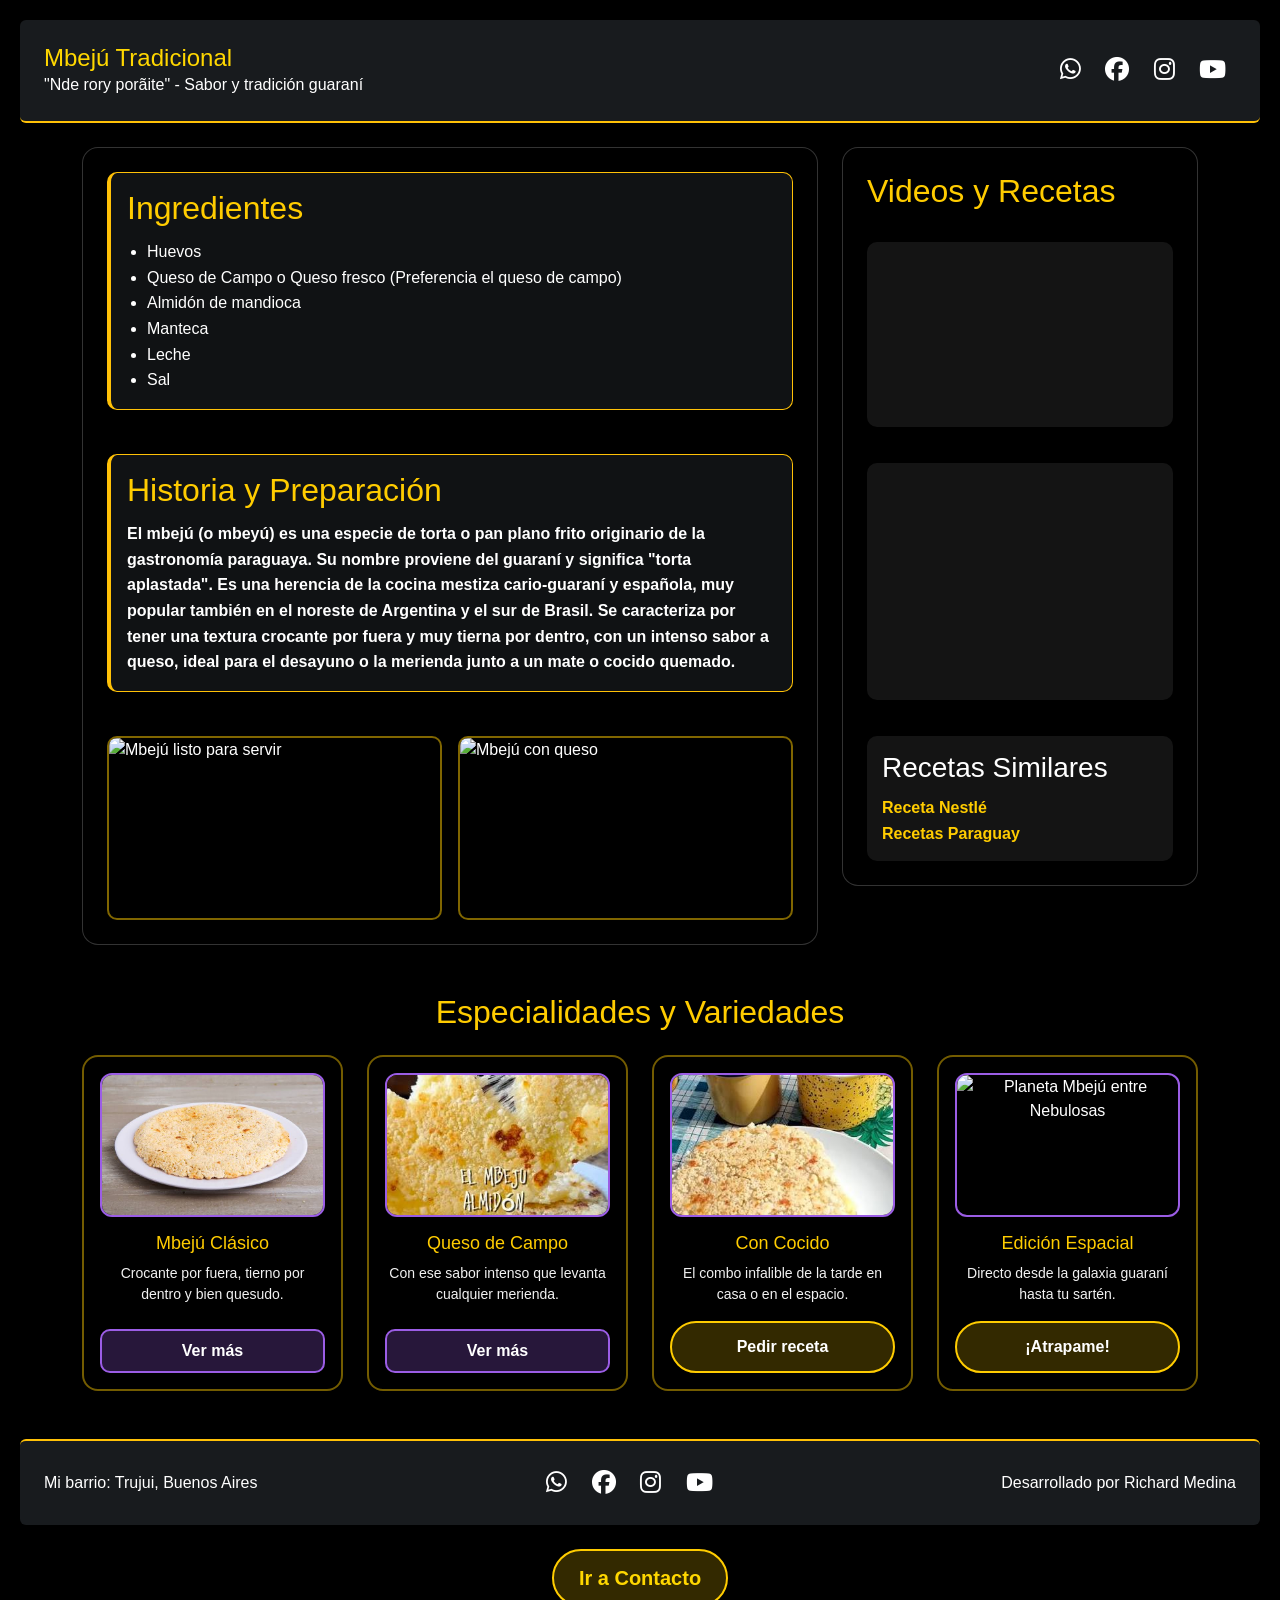
==== commit d7aa017f: "Add files via upload" ====
--- a/index.html
+++ b/index.html
@@ -14,7 +14,7 @@
     <!-- Google Fonts (Estilo cultural) -->
     <link href="https://fonts.googleapis.com/css2?family=Yatra+One&display=swap" rel="stylesheet">
     
-    <!-- Tu CSS personalizado (siempre va al final para pisar estilos de Bootstrap) -->
+    <!-- CSS personalizado  -->
     <link rel="stylesheet" href="index.css">
 </head>
 <body class="text-white">
@@ -124,7 +124,7 @@
             <div class="tarjeta-responsive h-100 d-flex flex-column justify-content-between p-3 rounded-4">
                 <div>
                     <div class="img-tarjeta mb-3">
-                        <img src="https://upload.wikimedia.org/wikipedia/commons/thumb/3/3c/Mbeju_paraguayo.jpg/640px-Mbeju_paraguayo.jpg" alt="Mbejú clásico">
+                        <img src="mbeju-clasico.png" alt="Mbejú clásico">
                     </div>
                     <h3>Mbejú Clásico</h3>
                     <p>Crocante por fuera, tierno por dentro y bien quesudo.</p>
@@ -138,7 +138,7 @@
             <div class="tarjeta-responsive h-100 d-flex flex-column justify-content-between p-3 rounded-4">
                 <div>
                     <div class="img-tarjeta mb-3">
-                        <img src="https://upload.wikimedia.org/wikipedia/commons/thumb/3/3c/Mbeju_paraguayo.jpg/640px-Mbeju_paraguayo.jpg" alt="Mbejú con queso de campo">
+                        <img src="mbeju-queso-campo.png" alt="Mbejú con queso de campo">
                     </div>
                     <h3>Queso de Campo</h3>
                     <p>Con ese sabor intenso que levanta cualquier merienda.</p>
@@ -152,7 +152,7 @@
             <div class="tarjeta-responsive h-100 d-flex flex-column justify-content-between p-3 rounded-4">
                 <div>
                     <div class="img-tarjeta mb-3">
-                        <img src="https://upload.wikimedia.org/wikipedia/commons/thumb/3/3c/Mbeju_paraguayo.jpg/640px-Mbeju_paraguayo.jpg" alt="Mbejú al cocido">
+                        <img src="mbeju-con-cocido.png" alt="Mbejú con cocido">
                     </div>
                     <h3>Con Cocido</h3>
                     <p>El combo infalible de la tarde en casa o en el espacio.</p>
@@ -166,7 +166,7 @@
             <div class="tarjeta-responsive h-100 d-flex flex-column justify-content-between p-3 rounded-4">
                 <div>
                     <div class="img-tarjeta mb-3">
-                        <img src="https://upload.wikimedia.org/wikipedia/commons/thumb/3/3c/Mbeju_paraguayo.jpg/640px-Mbeju_paraguayo.jpg" alt="Mbejú galáctico">
+                        <img src="planeta-mbeju.png" alt="Planeta Mbejú entre Nebulosas">
                     </div>
                     <h3>Edición Espacial</h3>
                     <p>Directo desde la galaxia guaraní hasta tu sartén.</p>
@@ -189,7 +189,7 @@
         <p class="m-0">Desarrollado por Richard Medina</p>
     </footer>
 
-    <!-- Botón de contacto con clase btn de Bootstrap + tu efecto rebelde -->
+    <!-- Botón de contacto con clase btn de Bootstrap +  efecto rebelde -->
     <div class="text-center my-4">
         <a href="contactos.html" class="btn btn-outline-warning btn-lg rounded-pill">Ir a Contacto</a>
     </div>
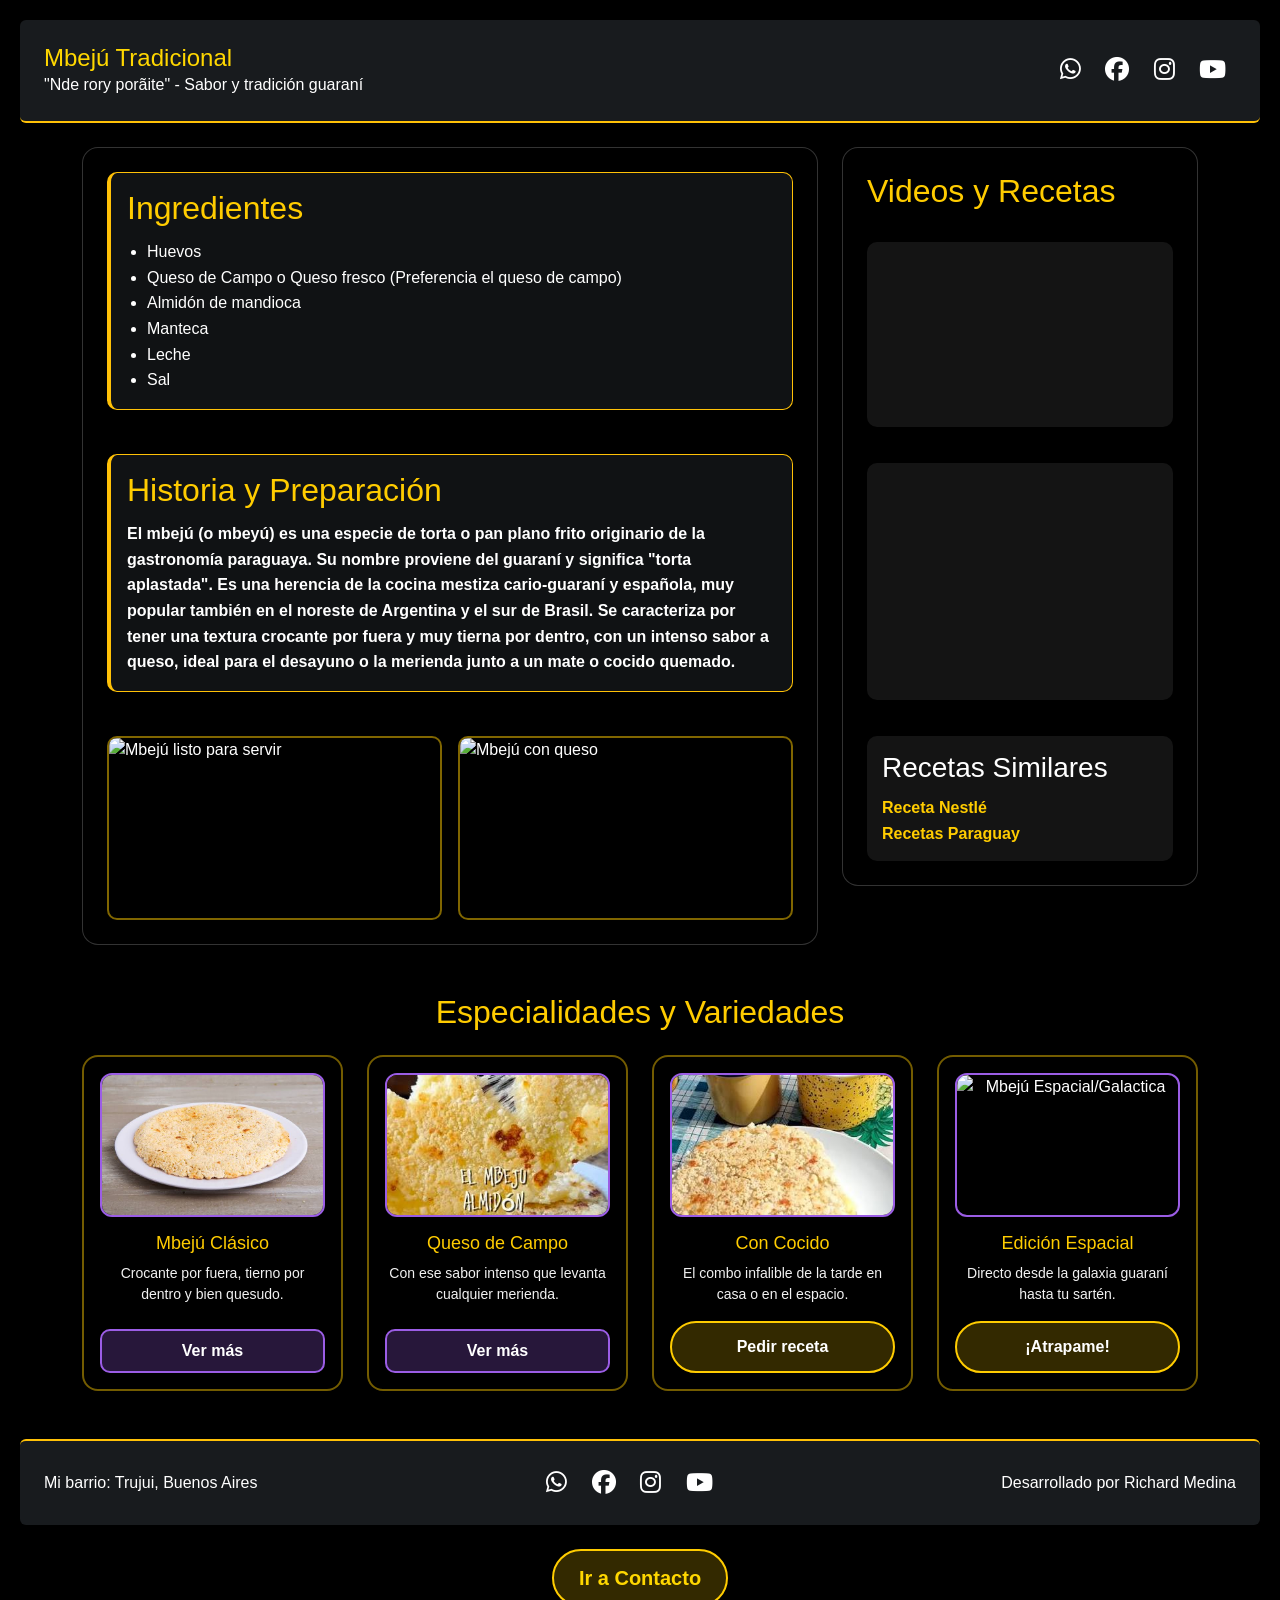
==== commit 76040298: "Add files via upload" ====
--- a/index.html
+++ b/index.html
@@ -166,7 +166,7 @@
             <div class="tarjeta-responsive h-100 d-flex flex-column justify-content-between p-3 rounded-4">
                 <div>
                     <div class="img-tarjeta mb-3">
-                        <img src="planeta-mbeju.png" alt="Planeta Mbejú entre Nebulosas">
+                        <img src="Planeta-mbeju.png" alt=" Mbejú Espacial/Galactica">
                     </div>
                     <h3>Edición Espacial</h3>
                     <p>Directo desde la galaxia guaraní hasta tu sartén.</p>
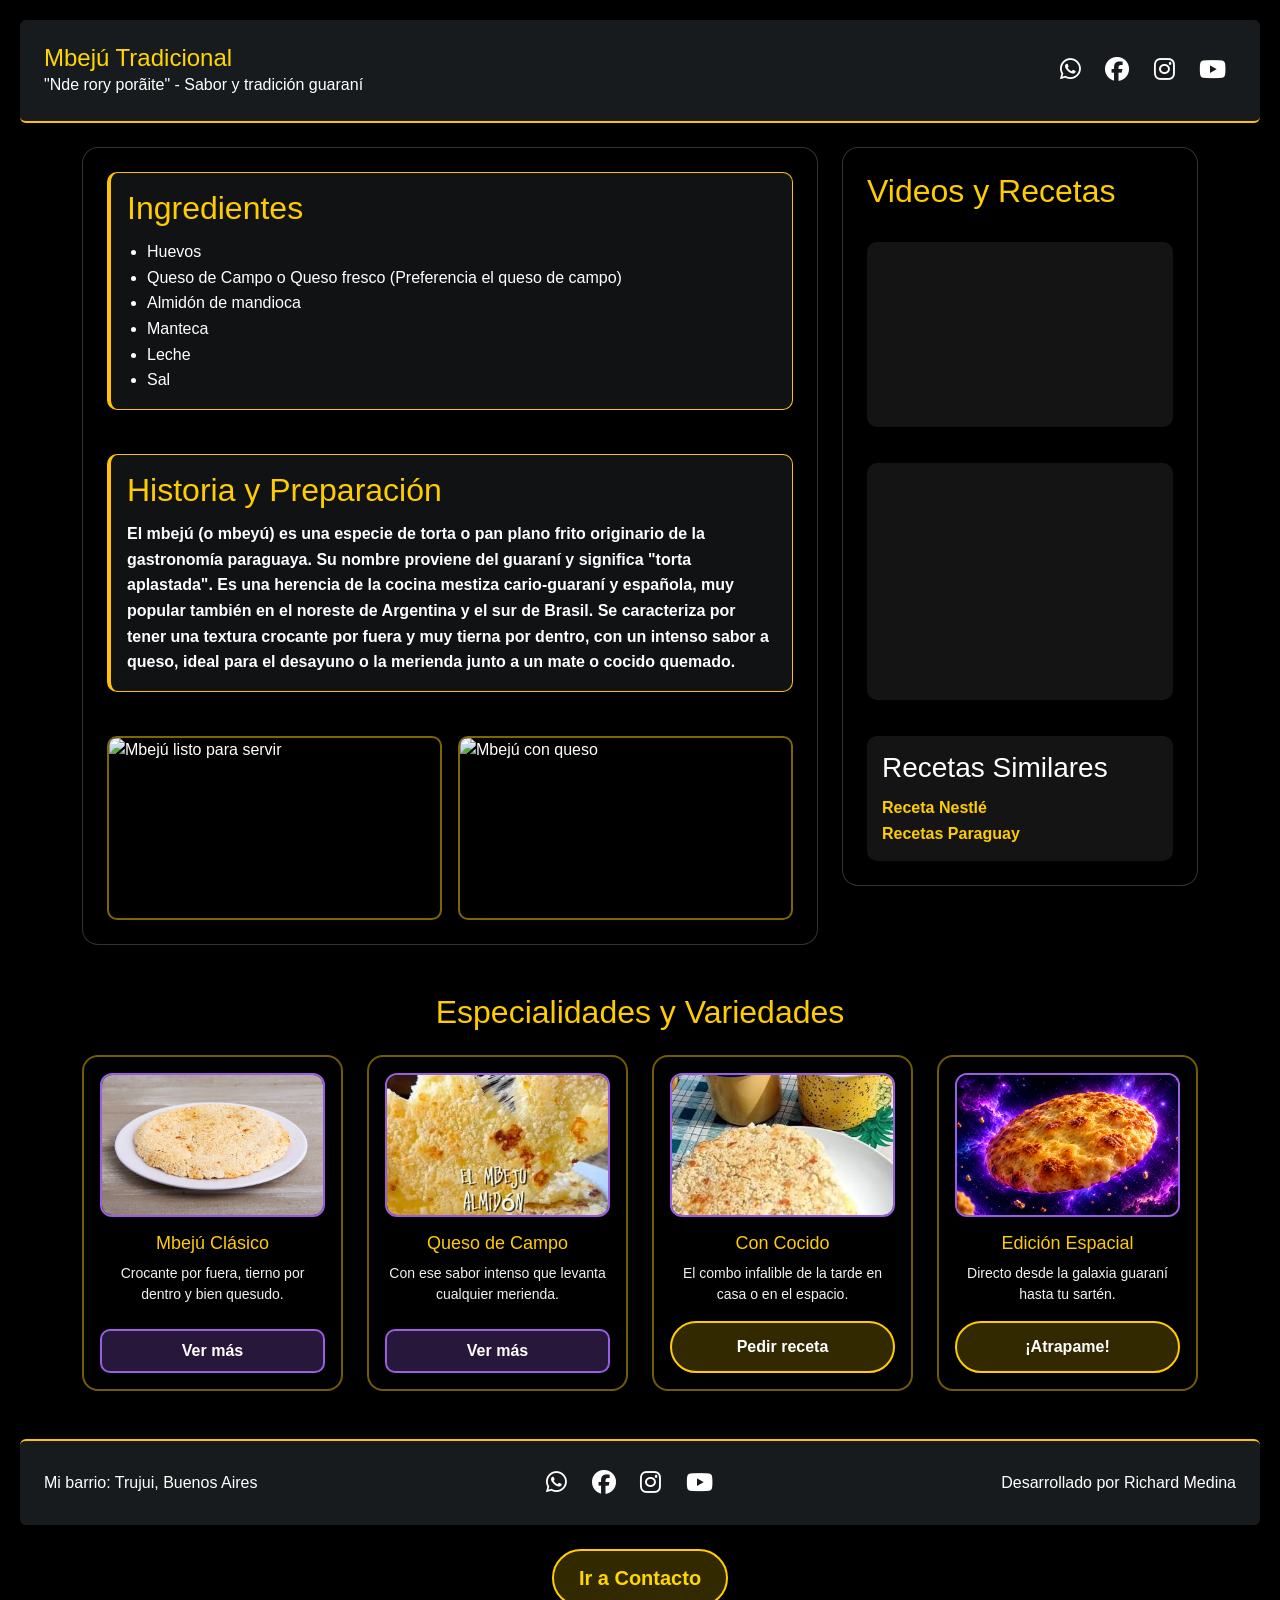
==== commit 6a9dfd16: "Add files via upload" ====
--- a/index.html
+++ b/index.html
@@ -166,7 +166,7 @@
             <div class="tarjeta-responsive h-100 d-flex flex-column justify-content-between p-3 rounded-4">
                 <div>
                     <div class="img-tarjeta mb-3">
-                        <img src="Planeta-mbeju.png" alt=" Mbejú Espacial/Galactica">
+                        <img src="Planeta-Mbeju.png" alt=" Mbejú Espacial/Galactica">
                     </div>
                     <h3>Edición Espacial</h3>
                     <p>Directo desde la galaxia guaraní hasta tu sartén.</p>
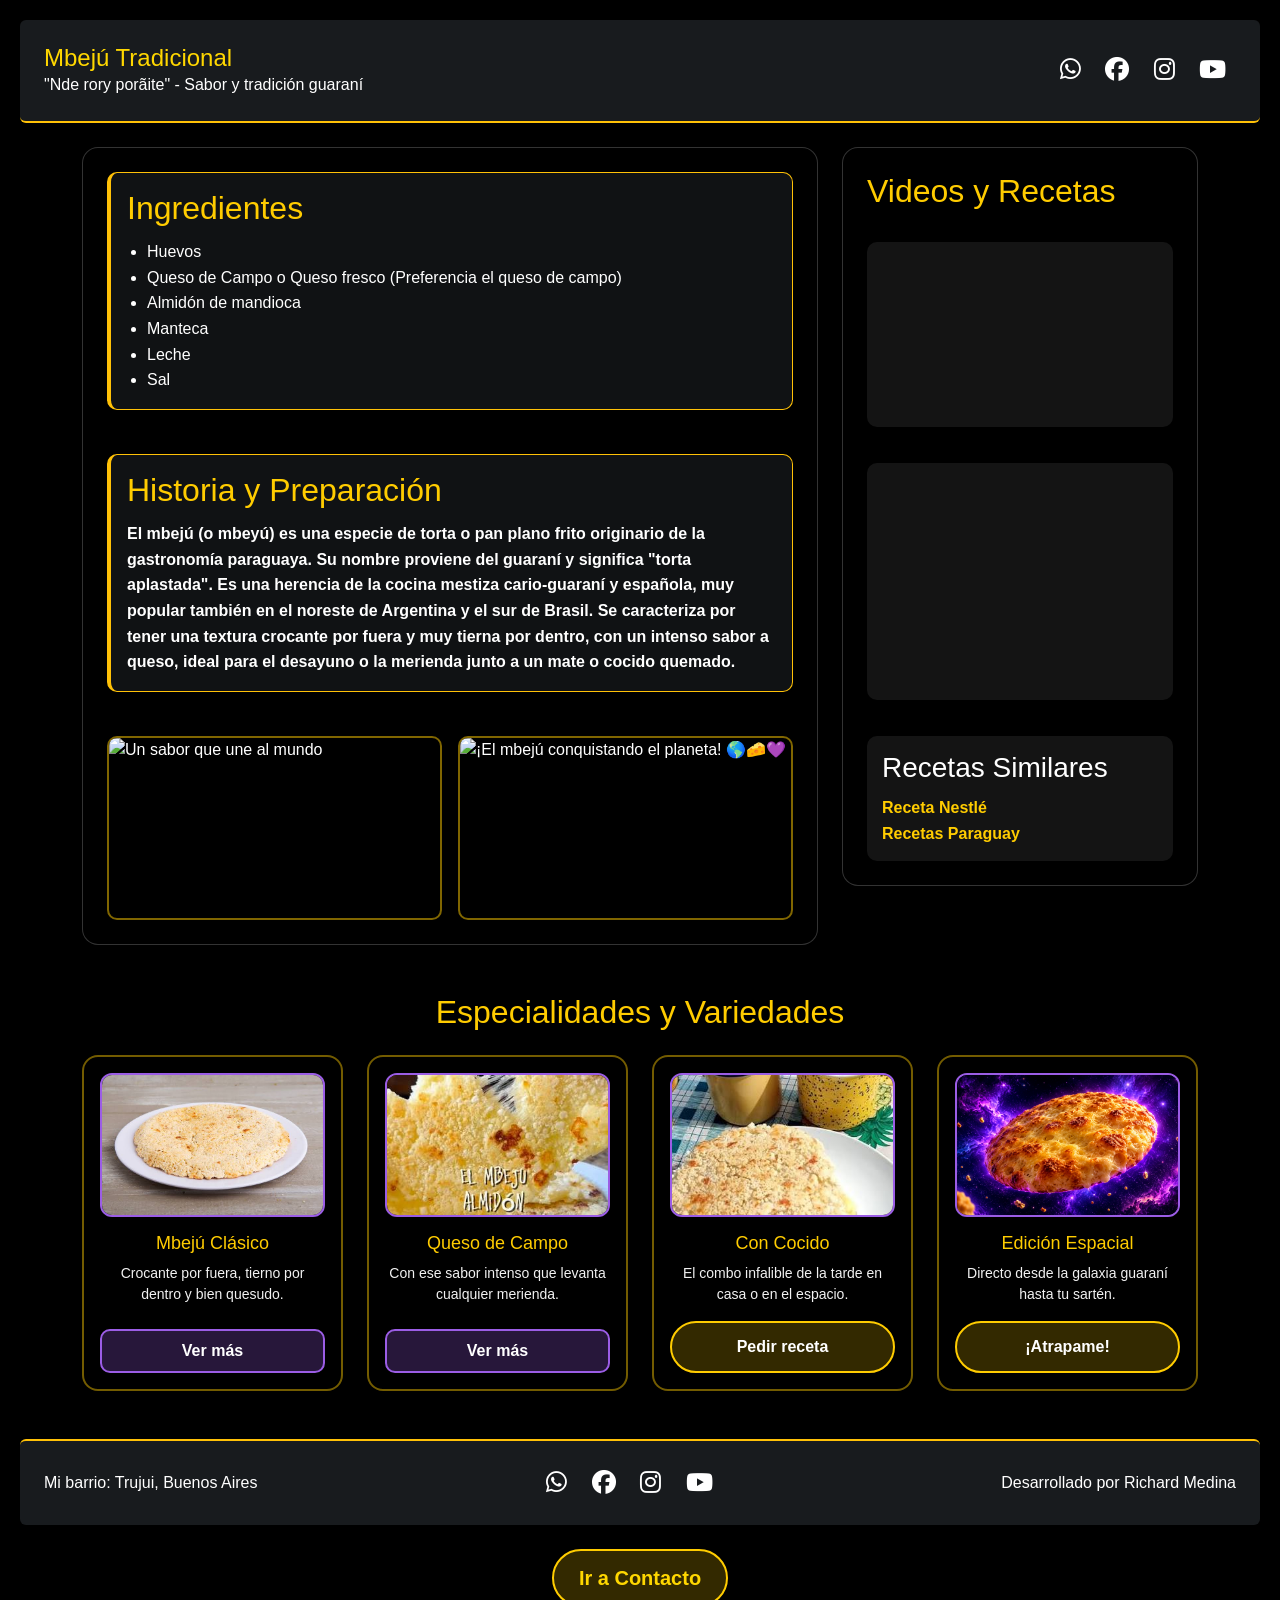
==== commit dd5922fe: "Add files via upload" ====
--- a/index.html
+++ b/index.html
@@ -70,12 +70,12 @@
                     <div class="row g-3">
                         <div class="col-md-6">
                             <div class="foto">
-                                <img src="https://upload.wikimedia.org/wikipedia/commons/thumb/3/3c/Mbeju_paraguayo.jpg/640px-Mbeju_paraguayo.jpg" class="img-fluid" alt="Mbejú listo para servir">
+                                <img src="Mbeju_mundo" class="img-fluid" alt="Un sabor que une al mundo">
                             </div>
                         </div>
                         <div class="col-md-6">
                             <div class="foto">
-                                <img src="https://www.recetasparaguay.com/base/stock/Recipe/21-image/21-image_web.jpg" class="img-fluid" alt="Mbejú con queso">
+                                <img src="Mapa-mbeju.png" class="img-fluid" alt="¡El mbejú conquistando el planeta! 🌎🧀💜">
                             </div>
                         </div>
                     </div>
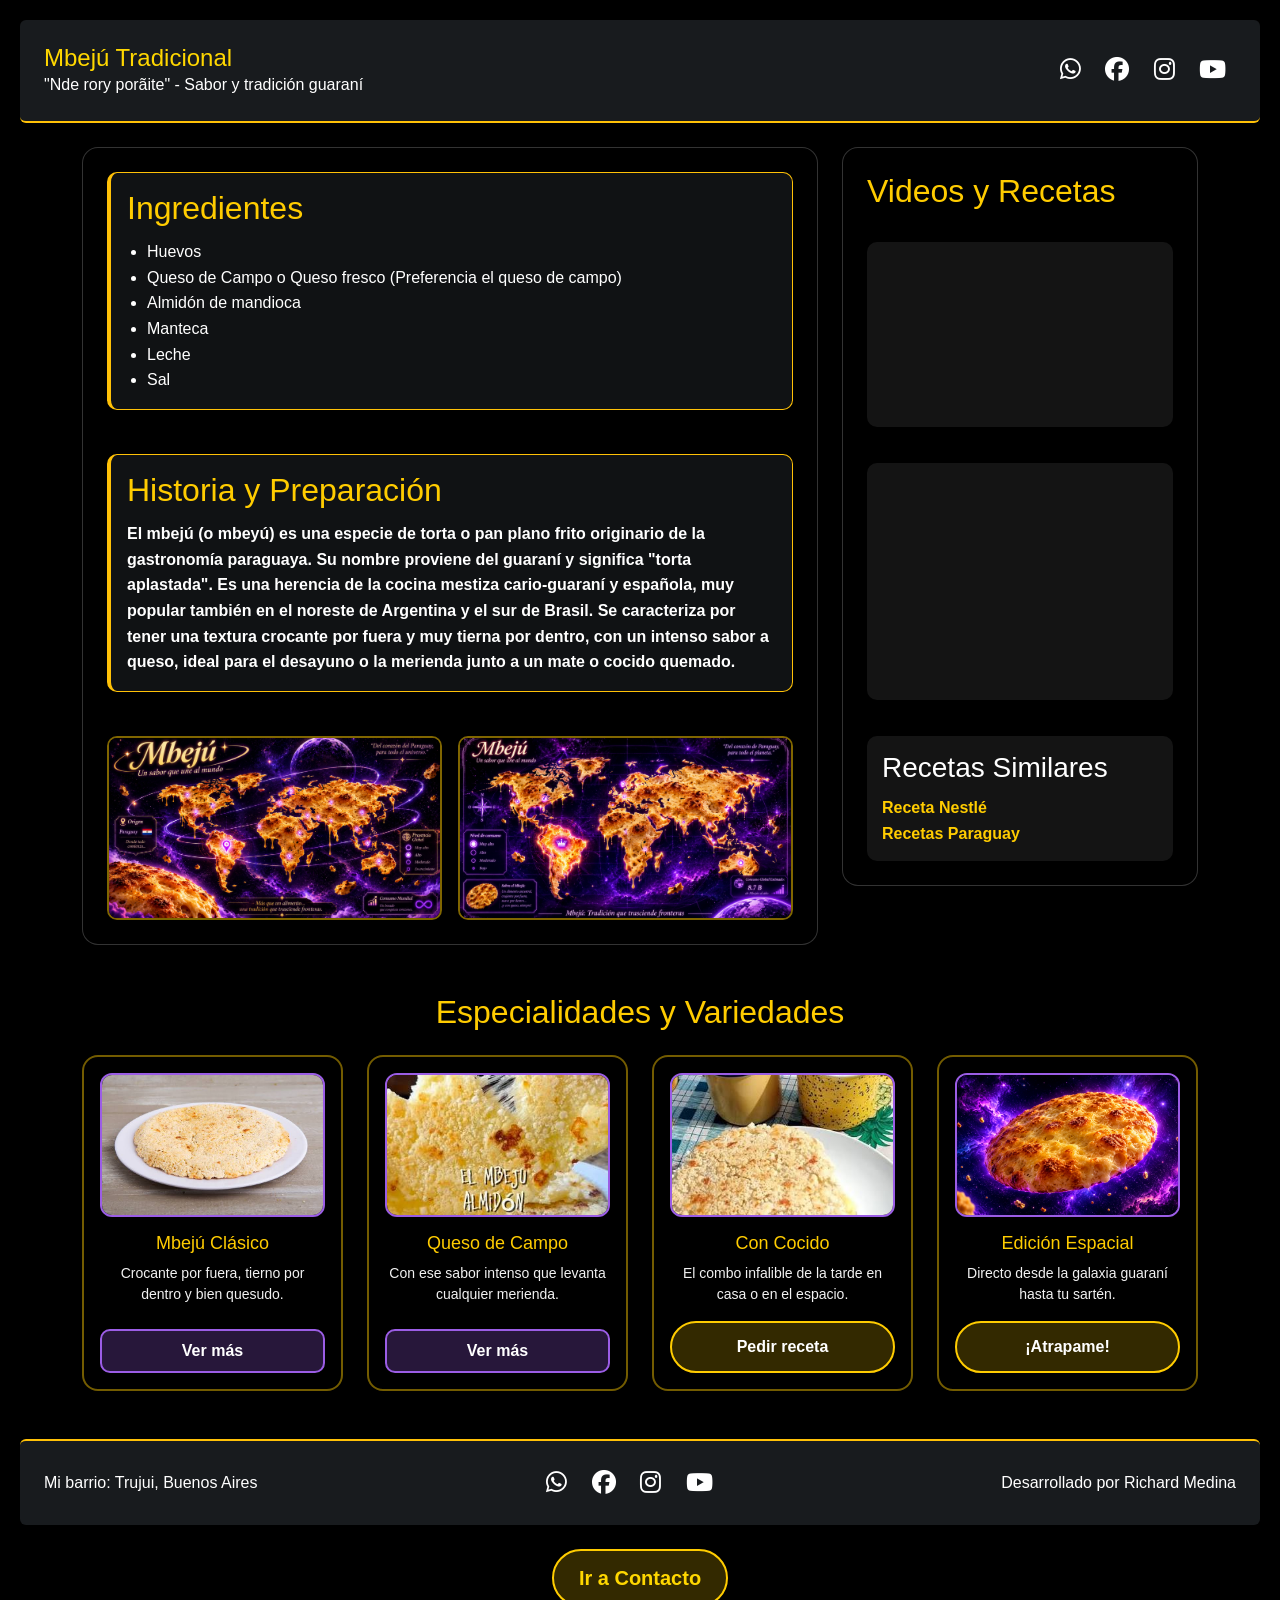
==== commit 773c74da: "Add files via upload" ====
--- a/index.html
+++ b/index.html
@@ -70,7 +70,7 @@
                     <div class="row g-3">
                         <div class="col-md-6">
                             <div class="foto">
-                                <img src="Mbeju_mundo" class="img-fluid" alt="Un sabor que une al mundo">
+                                <img src="Mbeju_mundo.png" class="img-fluid" alt="Un sabor que une al mundo">
                             </div>
                         </div>
                         <div class="col-md-6">
